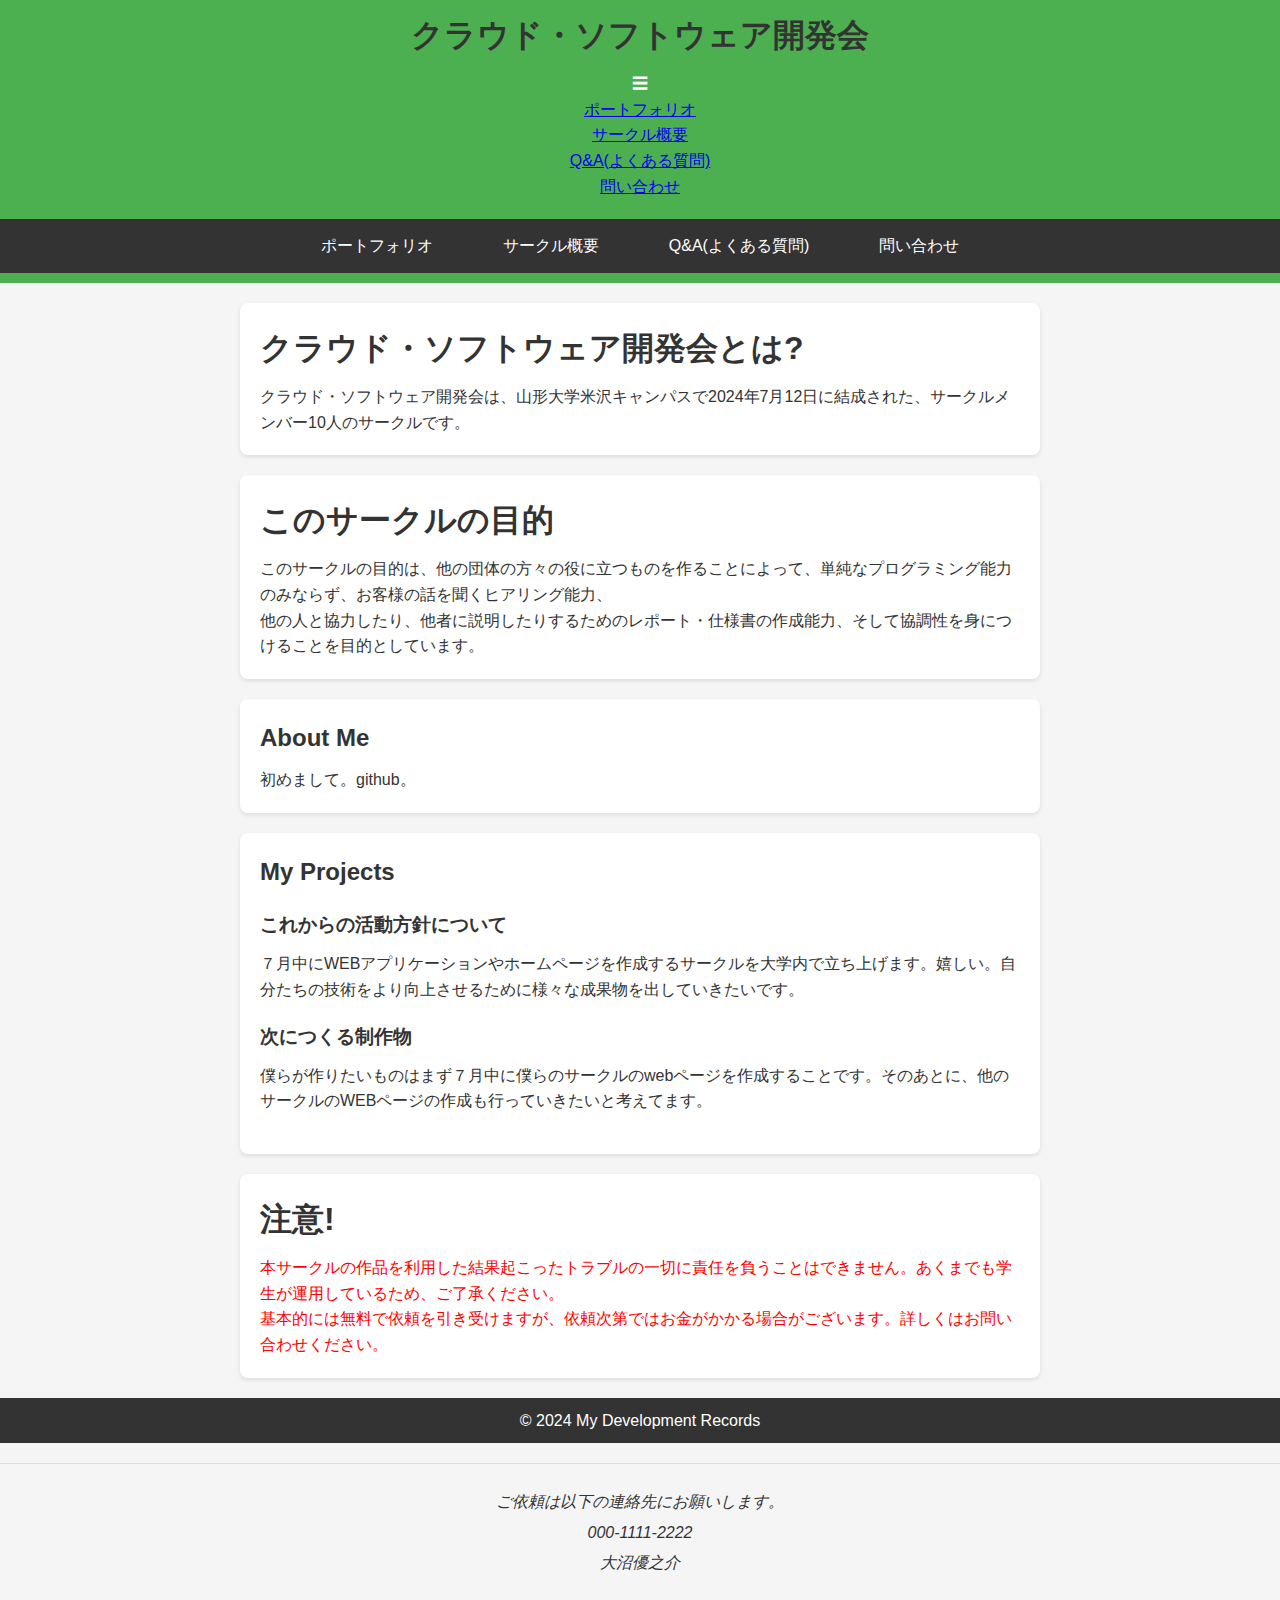
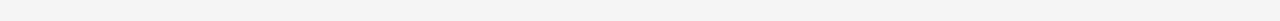
==== index.html @ 0f0a2880 "Update index.html" ====
<!DOCTYPE html>
<html lang="ja">
<head>
    <meta charset="UTF-8">
    <meta name="viewport" content="width=device-width, initial-scale=1.0">
    <title>ホーム</title>
    <link rel="stylesheet" href="css/styles.css">
    <link rel="icon" href="picture/icon.png" type="image/png">
</head>
<body>
    <header>
       <h1>クラウド・ソフトウェア開発会</h1>
        <div class="menu-btn" id="menu-btn">&#9776;</div>
        <nav class="desktop-nav">
            <ul class="main-nav">
                <li><a href="portfolio.html">ポートフォリオ</a></li>
                <li><a href="index.html">サークル概要</a></li>
                <li><a href="FAQ.html">Q&A(よくある質問)</a></li>
                <li><a href="question.html">問い合わせ</a></li>
            </ul>
        </nav>
    </header>
    
    <!-- モバイル用ナビゲーションメニュー -->
    <header class="mobile-header" id="mobile-header">
        <nav>
            <ul class="mobile-nav">
                <li><a href="portfolio.html">ポートフォリオ</a></li>
                <li><a href="index.html">サークル概要</a></li>
                <li><a href="FAQ.html">Q&A(よくある質問)</a></li>
                <li><a href="question.html">問い合わせ</a></li>
            </ul>
        </nav>
    </header>
    <header class="page-header">
    <nav>
        <ul class="main-nav">
            <li><a href="portfolio.html">ポートフォリオ</a></li>
            <li><a href="index.html">サークル概要</a></li>
            <li><a href="FAQ.html">Q&A(よくある質問)</a></li>
            <li><a href="question.html">問い合わせ</a></li>
        </ul>
    </nav>
    </header>
    <section id="ThisSurcle">
        <h1>クラウド・ソフトウェア開発会とは?</h1>
        <p>クラウド・ソフトウェア開発会は、山形大学米沢キャンパスで2024年7月12日に結成された、サークルメンバー10人のサークルです。</p>
    </section>
    <section id="purpose">
        <h1>このサークルの目的</h1>
        <p>このサークルの目的は、他の団体の方々の役に立つものを作ることによって、単純なプログラミング能力のみならず、お客様の話を聞くヒアリング能力、</p>
        <p> 他の人と協力したり、他者に説明したりするためのレポート・仕様書の作成能力、そして協調性を身につけることを目的としています。</p>
    </section>
    <section id="about">
        <h2>About Me</h2>
        <p>初めまして。github。</p>
        
    </section>
    <section id="projects">
        <h2>My Projects</h2>
        <div class="project">
            <h3>これからの活動方針について</h3>
            <p>７月中にWEBアプリケーションやホームページを作成するサークルを大学内で立ち上げます。嬉しい。自分たちの技術をより向上させるために様々な成果物を出していきたいです。</p>

        </div>
        <div class="project">
            <h3>次につくる制作物</h3>
            <p>僕らが作りたいものはまず７月中に僕らのサークルのwebページを作成することです。そのあとに、他のサークルのWEBページの作成も行っていきたいと考えてます。</p>
        </div>
    </section>
    <section id="warning">
    <h1>注意!</h1>
    <ins>
        <p>本サークルの作品を利用した結果起こったトラブルの一切に責任を負うことはできません。あくまでも学生が運用しているため、ご了承ください。</p>
        <p>基本的には無料で依頼を引き受けますが、依頼次第ではお金がかかる場合がございます。詳しくはお問い合わせください。</p>
    </ins>
        </section>
    <footer>
        <p>&copy; 2024 My Development Records</p>
    </footer>
    <address>
    <p>ご依頼は以下の連絡先にお願いします。</p>
        <p>000-1111-2222</p>
        <p>大沼優之介</p>
    </address>
    <script src="javascript/main.js"></script>
</body>
</html>
---- css/styles.css ----
/* Reset some basic elements */
body, h1, h2, p, ul, li, header, nav, section, footer, address {
    margin: 0;
    padding: 0;
    box-sizing: border-box;
}

/* General styles */
body {
    font-family: Arial, sans-serif;
    line-height: 1.6;
    color: #333;
    background-color: #f5f5f5;
}

header {
    background-color: #4CAF50;
    color: white;
    padding: 10px 0;
    text-align: center;
}

.header-container {
    width: 90%;
    margin: 0 auto;
}

/* PC用の追加のスタイル */
.menu-btn {
    display: block; /* ハンバーガーメニューボタンをブロック要素として表示 */
    cursor: pointer; /* ポインターを表示してクリック可能にする */
}

.desktop-nav {
    display: none; /* PCでは通常のナビゲーションメニューを非表示にする */
}

@media screen and (min-width: 768px) {
    .desktop-nav {
        display: block; /* PCでのみ通常のナビゲーションメニューを表示 */
    }
    .mobile-header {
        display: none; /* PCではモバイル用ナビゲーションメニューを非表示にする */
    }
}

.mobile-header {
    display: none; /* 最初は非表示 */
    position: fixed;
    top: 10px; /* スクロールしても画面の上部に固定 */
    right: 10px; /* 右上に固定 */
    background-color: #f9f9f9;
    width: 50%; /* 画面幅の50%を占める */
    max-width: 300px; /* 最大幅を設定 */
    padding: 10px 20px;
    text-align: center;
    z-index: 1000; /* メニューが最前面に表示されるように */
}

.mobile-nav {
    list-style-type: none;
    padding: 0;
}
.mobile-nav li {
    margin-bottom: 10px;
}
.mobile-nav li a {
    display: block;
    padding: 10px;
    text-decoration: none;
    color: #333;
}

.page-header nav {
    background-color: #333;
    overflow: hidden;
}

.page-header .main-nav {
    list-style: none;
    padding: 0;
    margin: 0;
    display: flex;
    justify-content: center;
}

.page-header .main-nav li {
    margin: 0 15px;
}

.page-header .main-nav a {
    color: white;
    text-decoration: none;
    padding: 14px 20px;
    display: block;
    text-align: center;
}

.page-header .main-nav a:hover {
    background-color: #ddd;
    color: black;
}

/* Section styles */
section {
    padding: 20px;
    margin: 20px 0;
    background-color: white;
    border-radius: 8px;
    box-shadow: 0 2px 4px rgba(0, 0, 0, 0.1);
}

#ThisSurcle, #purpose, #about, #projects, #warning {
    max-width: 800px;
    margin: 20px auto;
    padding: 20px;
}

h1, h2, h3 {
    margin-bottom: 10px;
    color: #333;
}

h1 {
    font-size: 2em;
}
.special-text {
    color: blue; /* 特定のクラス（.special-text）に適用されるテキスト色を緑色に設定 */
}
h2 {
    font-size: 1.5em;
}

h3 {
    font-size: 1.2em;
}

/* Project section */
.project {
    margin-bottom: 20px;
}

/* Footer styles */
footer {
    background-color: #333;
    color: white;
    text-align: center;
    padding: 10px 0;
}

footer p {
    margin: 0;
}

/* Address styles */
address {
    background-color: #f5f5f5;
    color: #333;
    text-align: center;
    padding: 20px 0;
    margin: 20px 0;
    border-top: 1px solid #ddd;
}

address p {
    margin: 5px 0;
}

ins {
    text-decoration: none;
    color: red;
}
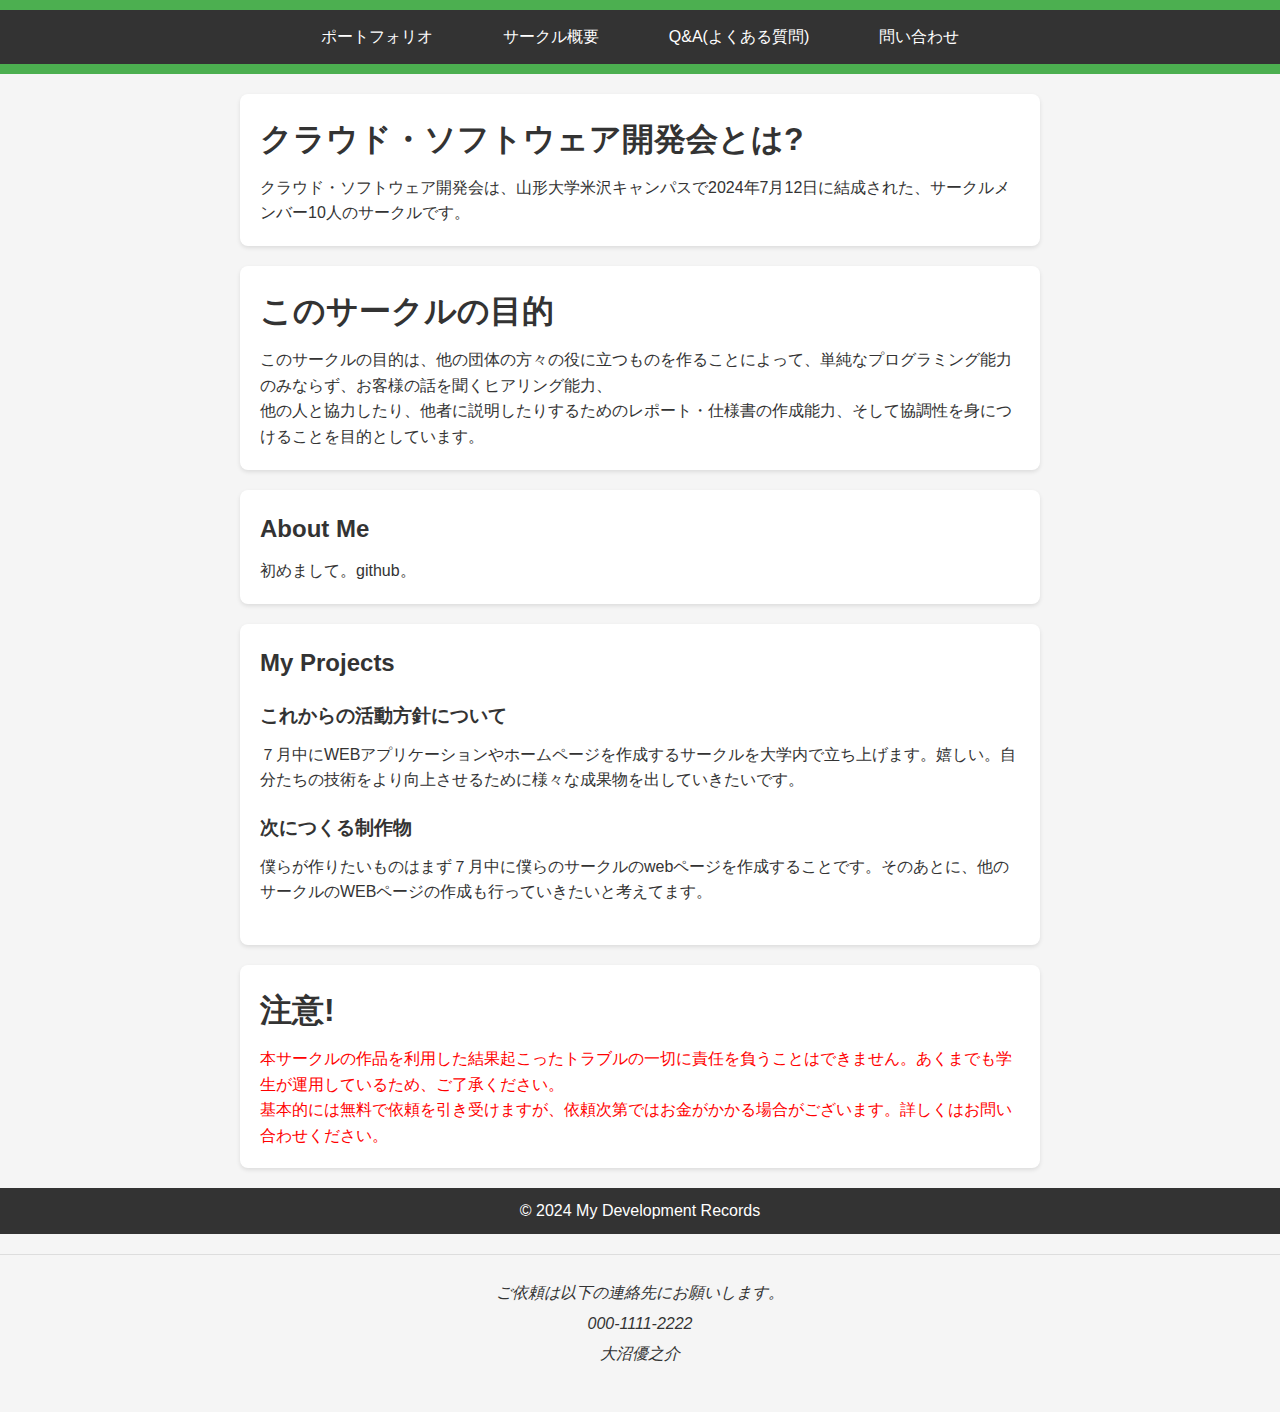
==== commit 1ab3ff17: "Update index.html" ====
--- a/index.html
+++ b/index.html
@@ -8,7 +8,7 @@
     <link rel="icon" href="picture/icon.png" type="image/png">
 </head>
 <body>
-    <header>
+    <header class="mobile-header" id="mobile-header">
        <h1>クラウド・ソフトウェア開発会</h1>
         <div class="menu-btn" id="menu-btn">&#9776;</div>
         <nav class="desktop-nav">
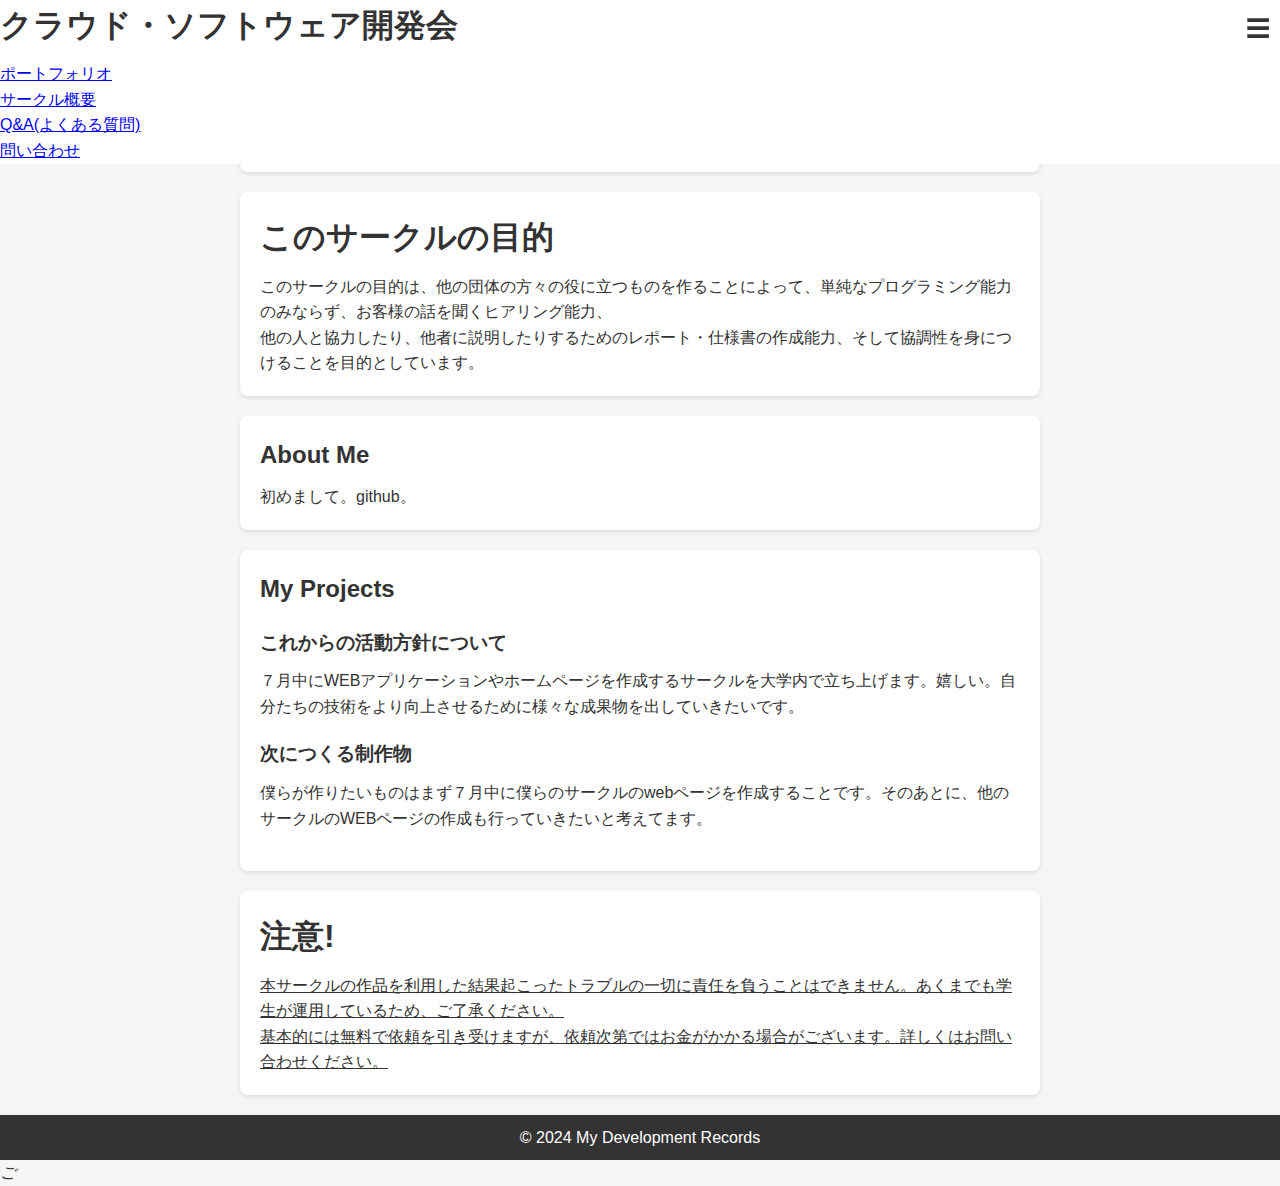
==== commit 16305077: "Update index.html" ====
--- a/index.html
+++ b/index.html
@@ -8,8 +8,8 @@
     <link rel="icon" href="picture/icon.png" type="image/png">
 </head>
 <body>
-    <header class="mobile-header" id="mobile-header">
-       <h1>クラウド・ソフトウェア開発会</h1>
+    <header class="desktop-header">
+        <h1>クラウド・ソフトウェア開発会</h1>
         <div class="menu-btn" id="menu-btn">&#9776;</div>
         <nav class="desktop-nav">
             <ul class="main-nav">
@@ -32,16 +32,7 @@
             </ul>
         </nav>
     </header>
-    <header class="page-header">
-    <nav>
-        <ul class="main-nav">
-            <li><a href="portfolio.html">ポートフォリオ</a></li>
-            <li><a href="index.html">サークル概要</a></li>
-            <li><a href="FAQ.html">Q&A(よくある質問)</a></li>
-            <li><a href="question.html">問い合わせ</a></li>
-        </ul>
-    </nav>
-    </header>
+
     <section id="ThisSurcle">
         <h1>クラウド・ソフトウェア開発会とは?</h1>
         <p>クラウド・ソフトウェア開発会は、山形大学米沢キャンパスで2024年7月12日に結成された、サークルメンバー10人のサークルです。</p>
@@ -54,14 +45,12 @@
     <section id="about">
         <h2>About Me</h2>
         <p>初めまして。github。</p>
-        
     </section>
     <section id="projects">
         <h2>My Projects</h2>
         <div class="project">
             <h3>これからの活動方針について</h3>
             <p>７月中にWEBアプリケーションやホームページを作成するサークルを大学内で立ち上げます。嬉しい。自分たちの技術をより向上させるために様々な成果物を出していきたいです。</p>
-
         </div>
         <div class="project">
             <h3>次につくる制作物</h3>
@@ -69,20 +58,14 @@
         </div>
     </section>
     <section id="warning">
-    <h1>注意!</h1>
-    <ins>
-        <p>本サークルの作品を利用した結果起こったトラブルの一切に責任を負うことはできません。あくまでも学生が運用しているため、ご了承ください。</p>
-        <p>基本的には無料で依頼を引き受けますが、依頼次第ではお金がかかる場合がございます。詳しくはお問い合わせください。</p>
-    </ins>
-        </section>
+        <h1>注意!</h1>
+        <ins>
+            <p>本サークルの作品を利用した結果起こったトラブルの一切に責任を負うことはできません。あくまでも学生が運用しているため、ご了承ください。</p>
+            <p>基本的には無料で依頼を引き受けますが、依頼次第ではお金がかかる場合がございます。詳しくはお問い合わせください。</p>
+        </ins>
+    </section>
     <footer>
         <p>&copy; 2024 My Development Records</p>
     </footer>
     <address>
-    <p>ご依頼は以下の連絡先にお願いします。</p>
-        <p>000-1111-2222</p>
-        <p>大沼優之介</p>
-    </address>
-    <script src="javascript/main.js"></script>
-</body>
-</html>
+        <p>ご
--- a/css/styles.css
+++ b/css/styles.css
@@ -14,10 +14,11 @@
 }
 
 header {
-    background-color: #4CAF50;
-    color: white;
-    padding: 10px 0;
-    text-align: center;
+    position: fixed;
+    top: 0;
+    width: 100%;
+    background-color: white;
+    z-index: 1000;
 }
 
 .header-container {
@@ -27,48 +28,58 @@
 
 /* PC用の追加のスタイル */
 .menu-btn {
-    display: block; /* ハンバーガーメニューボタンをブロック要素として表示 */
-    cursor: pointer; /* ポインターを表示してクリック可能にする */
+    position: fixed;
+    top: 10px;
+    right: 10px;
+    font-size: 24px;
+    cursor: pointer;
+    z-index: 1001;
 }
 
 .desktop-nav {
-    display: none; /* PCでは通常のナビゲーションメニューを非表示にする */
+    display: none;
 }
 
 @media screen and (min-width: 768px) {
     .desktop-nav {
-        display: block; /* PCでのみ通常のナビゲーションメニューを表示 */
+        display: block;
     }
     .mobile-header {
-        display: none; /* PCではモバイル用ナビゲーションメニューを非表示にする */
+        display: none;
     }
 }
 
 .mobile-header {
-    display: none; /* 最初は非表示 */
+    display: none;
     position: fixed;
-    top: 10px; /* スクロールしても画面の上部に固定 */
-    right: 10px; /* 右上に固定 */
+    top: 0;
+    right: 0;
     background-color: #f9f9f9;
-    width: 50%; /* 画面幅の50%を占める */
-    max-width: 300px; /* 最大幅を設定 */
+    width: 50%;
+    max-width: 300px;
     padding: 10px 20px;
     text-align: center;
-    z-index: 1000; /* メニューが最前面に表示されるように */
+    z-index: 1000;
 }
 
 .mobile-nav {
     list-style-type: none;
     padding: 0;
 }
+
 .mobile-nav li {
     margin-bottom: 10px;
 }
+
 .mobile-nav li a {
     display: block;
     padding: 10px;
     text-decoration: none;
     color: #333;
+}
+
+.mobile-nav.active {
+    display: block;
 }
 
 .page-header nav {
@@ -124,9 +135,7 @@
 h1 {
     font-size: 2em;
 }
-.special-text {
-    color: blue; /* 特定のクラス（.special-text）に適用されるテキスト色を緑色に設定 */
-}
+
 h2 {
     font-size: 1.5em;
 }
@@ -154,19 +163,4 @@
 
 /* Address styles */
 address {
-    background-color: #f5f5f5;
-    color: #333;
-    text-align: center;
-    padding: 20px 0;
-    margin: 20px 0;
-    border-top: 1px solid #ddd;
-}
-
-address p {
-    margin: 5px 0;
-}
-
-ins {
-    text-decoration: none;
-    color: red;
-}
+    background
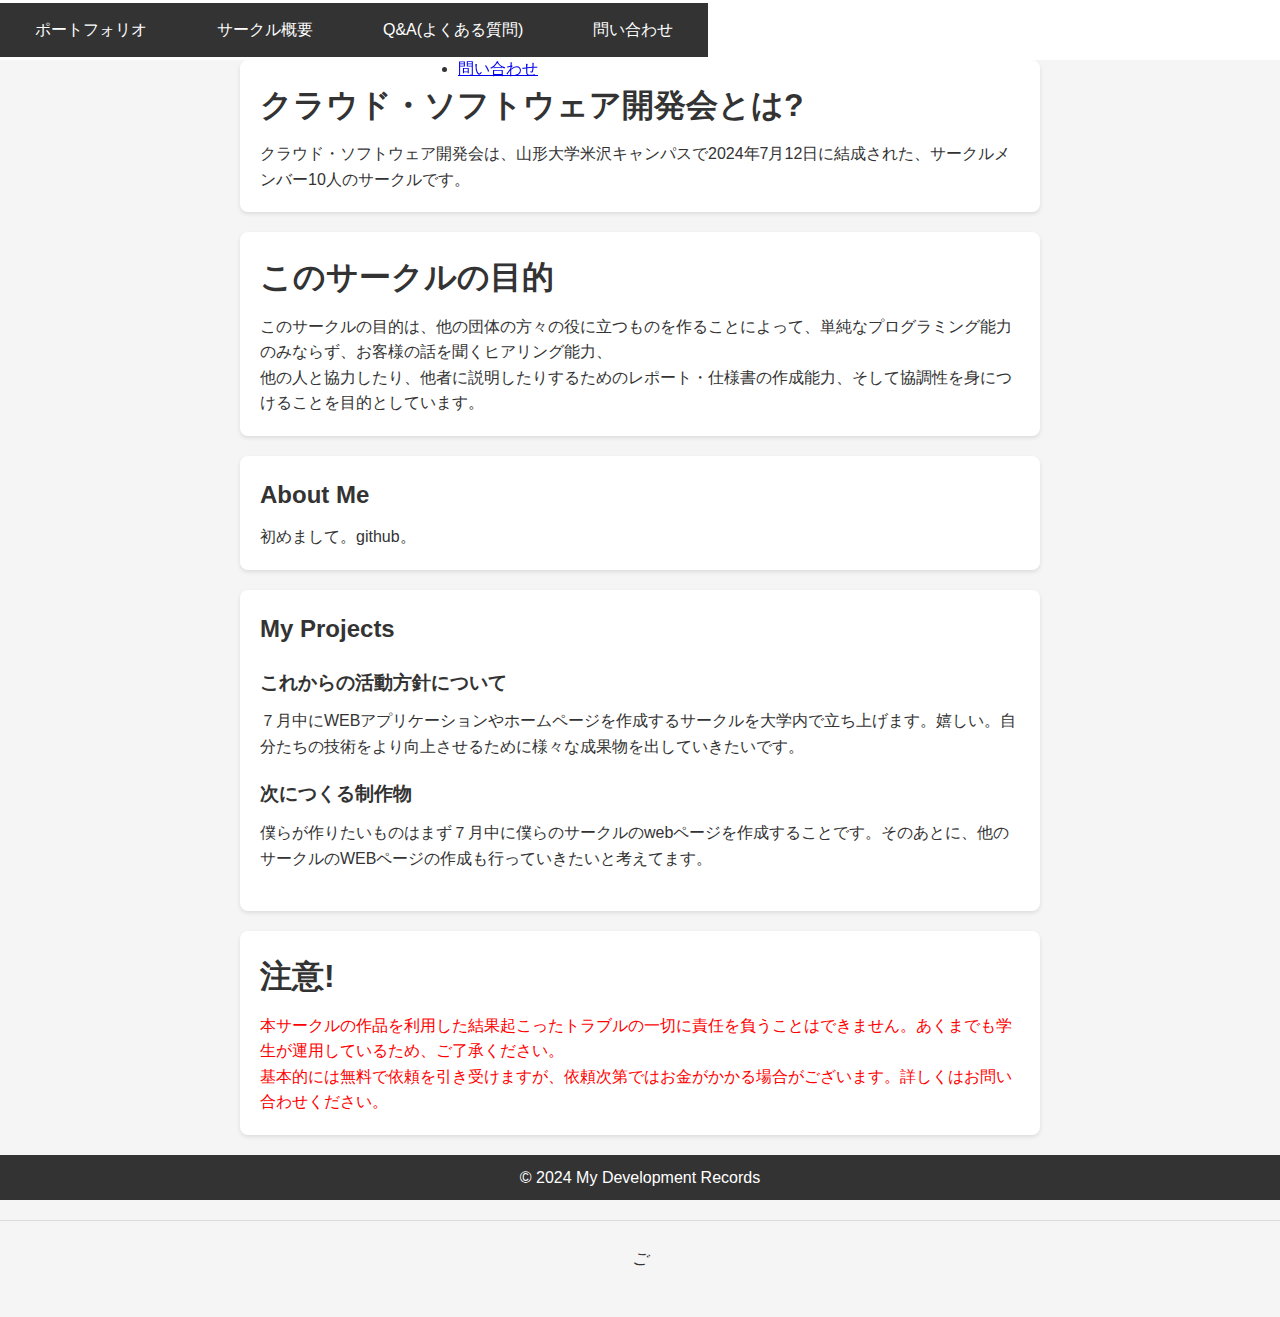
==== commit 5a6681e8: "Update index.html" ====
--- a/index.html
+++ b/index.html
@@ -32,7 +32,16 @@
             </ul>
         </nav>
     </header>
-
+    <header class="page-header">
+    <nav>
+        <ul class="main-nav">
+            <li><a href="portfolio.html">ポートフォリオ</a></li>
+            <li><a href="main.html">サークル概要</a></li>
+            <li><a href="FAQ.html">Q&A(よくある質問)</a></li>
+            <li><a href="question.html">問い合わせ</a></li>
+        </ul>
+    </nav>
+    </header>
     <section id="ThisSurcle">
         <h1>クラウド・ソフトウェア開発会とは?</h1>
         <p>クラウド・ソフトウェア開発会は、山形大学米沢キャンパスで2024年7月12日に結成された、サークルメンバー10人のサークルです。</p>
--- a/css/styles.css
+++ b/css/styles.css
@@ -13,17 +13,26 @@
     background-color: #f5f5f5;
 }
 
+/* ヘッダーの高さを設定 */
 header {
     position: fixed;
     top: 0;
     width: 100%;
-    background-color: white;
-    z-index: 1000;
+    background-color: white; 
+    z-index: 1000; 
+    height: 60px; /* ヘッダーの高さ */
+    display: flex;
+    align-items: center; /* 垂直中央揃え */
 }
 
 .header-container {
     width: 90%;
     margin: 0 auto;
+}
+
+/* コンテンツをヘッダーの高さ分だけ下げる */
+body {
+    margin-top: 60px; /* ヘッダーの高さに合わせる */
 }
 
 /* PC用の追加のスタイル */
@@ -52,7 +61,7 @@
 .mobile-header {
     display: none;
     position: fixed;
-    top: 0;
+    top: 60px; /* ヘッダーの下に配置 */
     right: 0;
     background-color: #f9f9f9;
     width: 50%;
@@ -163,4 +172,20 @@
 
 /* Address styles */
 address {
-    background
+    background-color: #f5f5f5;
+    color: #333;
+    text-align: center;
+    padding: 20px 0;
+    margin: 20px 0;
+    border-top: 1px solid #ddd;
+}
+
+address p {
+    margin: 5px 0;
+}
+
+ins {
+    text-decoration: none;
+    color: red;
+}
+
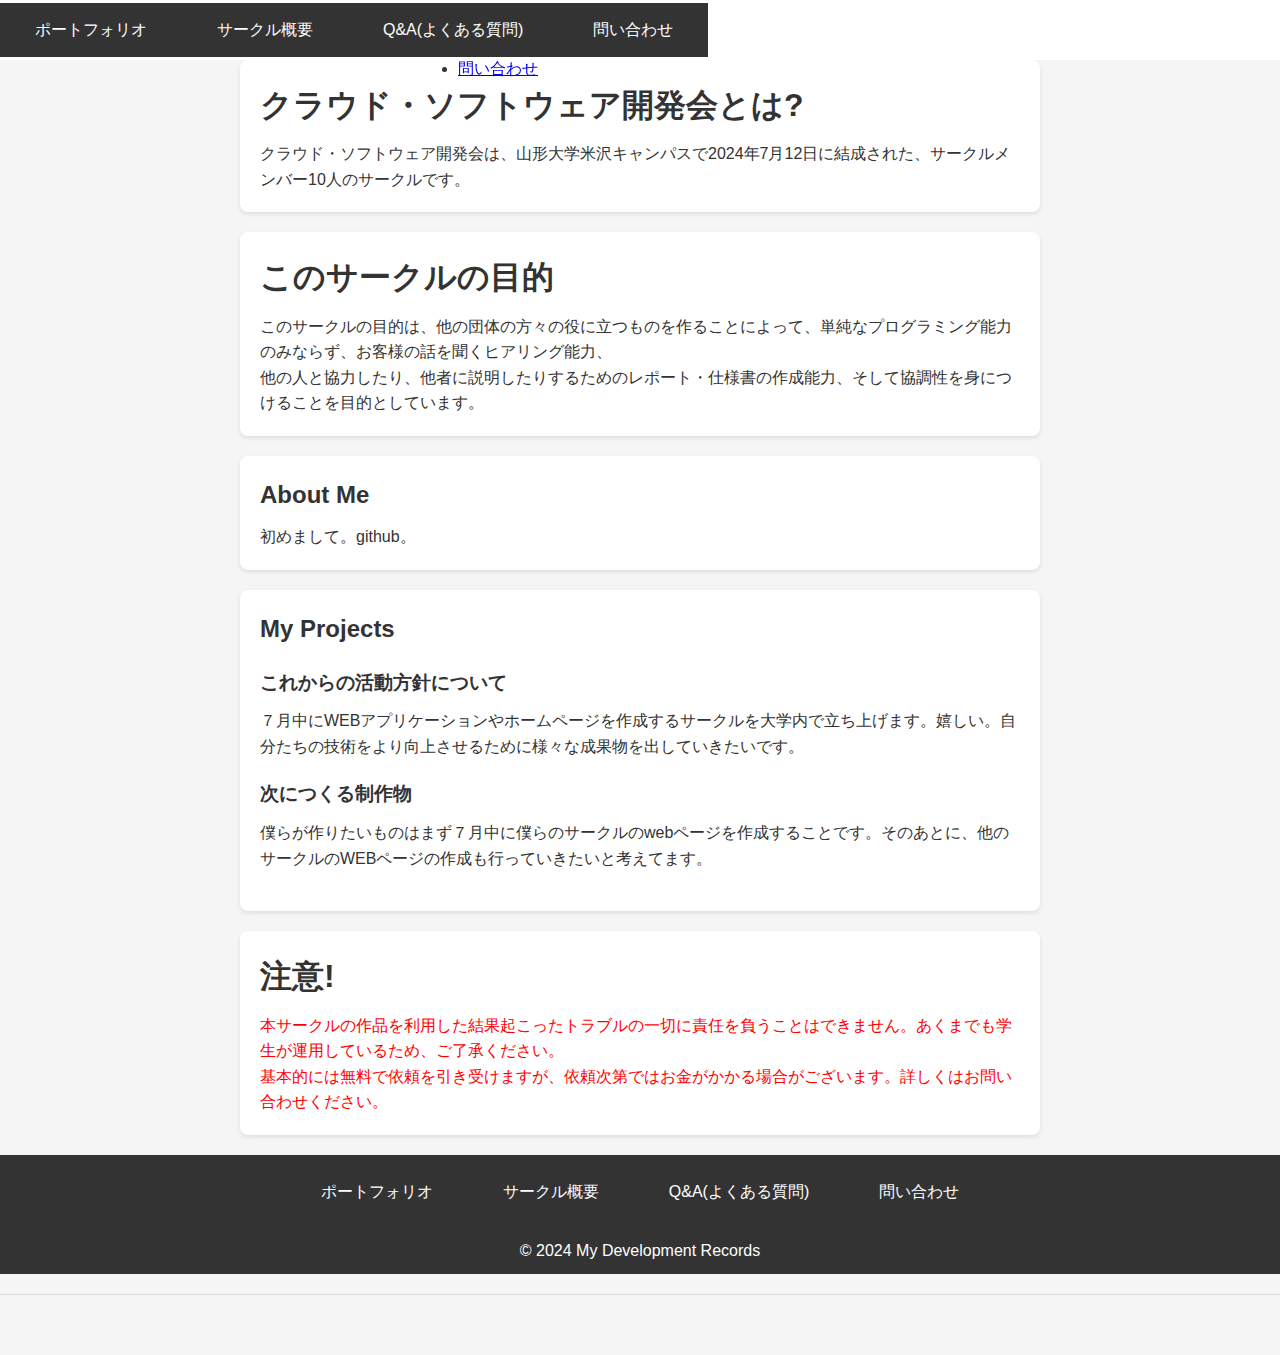
==== commit eb4640cb: "Update index.html" ====
--- a/index.html
+++ b/index.html
@@ -73,8 +73,17 @@
             <p>基本的には無料で依頼を引き受けますが、依頼次第ではお金がかかる場合がございます。詳しくはお問い合わせください。</p>
         </ins>
     </section>
+     <footer class="page-header">
+    <nav>
+        <ul class="main-nav">
+            <li><a href="portfolio.html">ポートフォリオ</a></li>
+            <li><a href="main.html">サークル概要</a></li>
+            <li><a href="FAQ.html">Q&A(よくある質問)</a></li>
+            <li><a href="question.html">問い合わせ</a></li>
+        </ul>
+    </nav>
+     </footer>
     <footer>
         <p>&copy; 2024 My Development Records</p>
     </footer>
     <address>
-        <p>ご
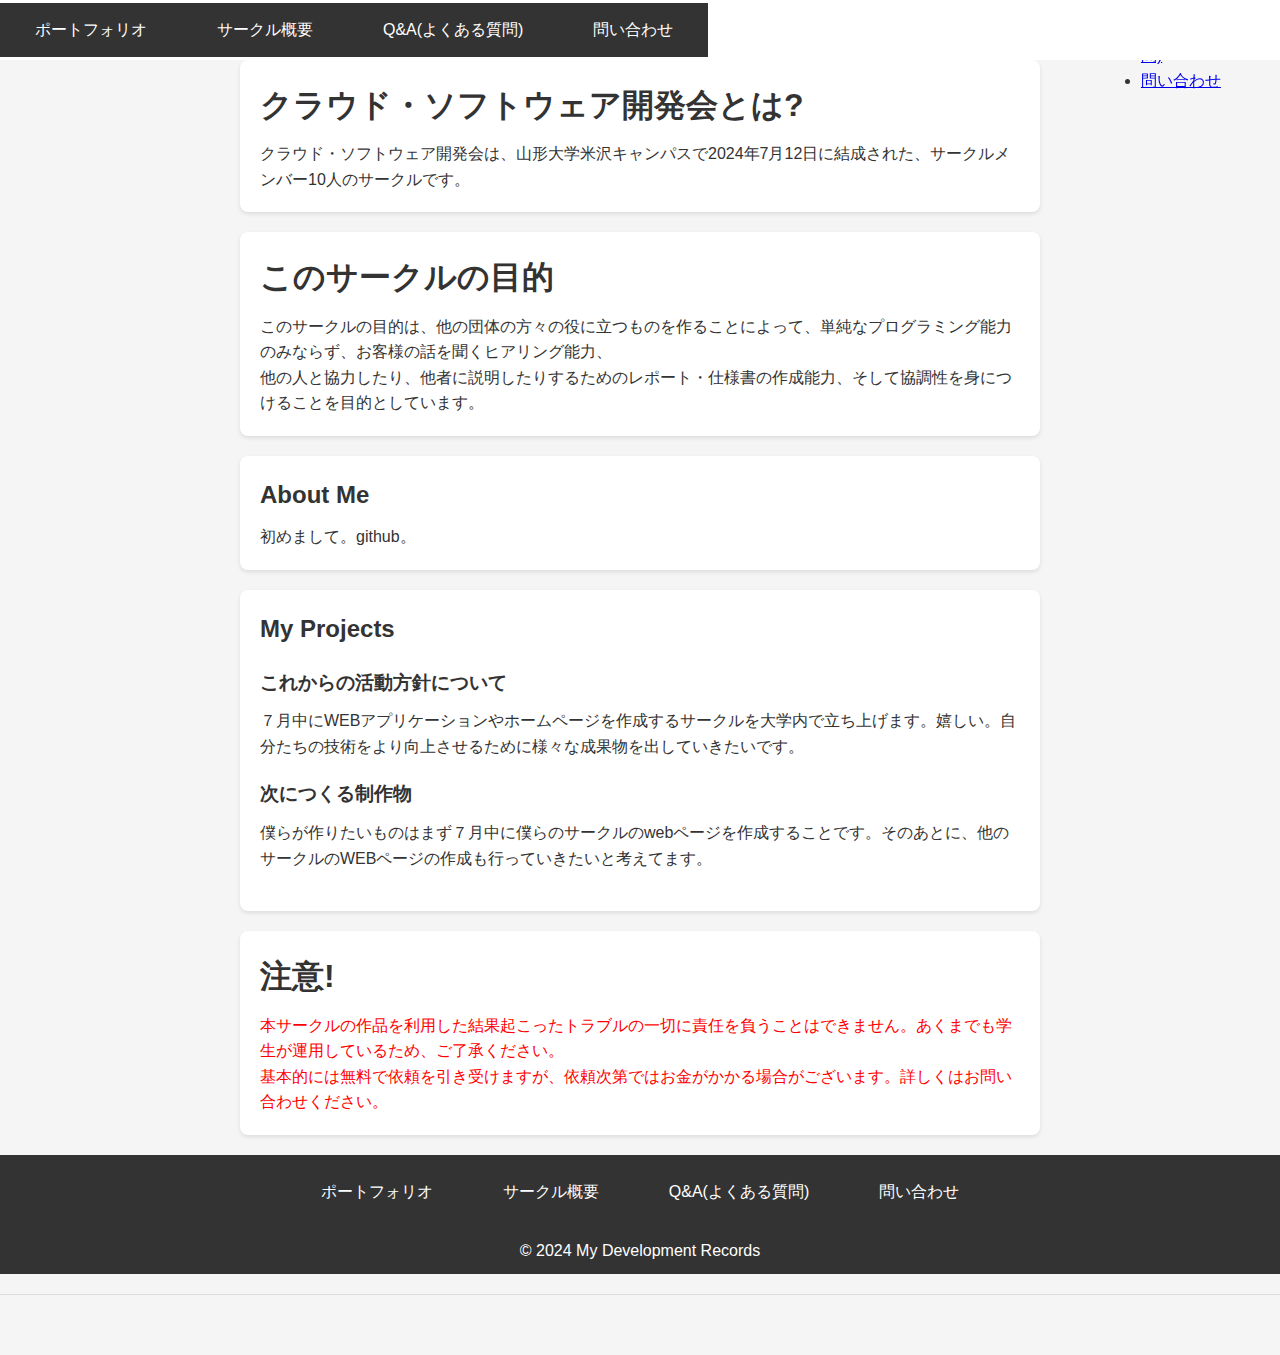
==== commit 6d14463b: "Update index.html" ====
--- a/index.html
+++ b/index.html
@@ -9,8 +9,10 @@
 </head>
 <body>
     <header class="desktop-header">
-        <h1>クラウド・ソフトウェア開発会</h1>
-        <div class="menu-btn" id="menu-btn">&#9776;</div>
+        <div class="header-container">
+            <h1>クラウド・ソフトウェア開発会</h1>
+            <div class="menu-btn" id="menu-btn">&#9776;</div>
+        </div>    
         <nav class="desktop-nav">
             <ul class="main-nav">
                 <li><a href="portfolio.html">ポートフォリオ</a></li>
--- a/css/styles.css
+++ b/css/styles.css
@@ -11,6 +11,34 @@
     line-height: 1.6;
     color: #333;
     background-color: #f5f5f5;
+}
+/* ヘッダーの高さを設定 */
+header.desktop-header {
+    position: fixed;
+    top: 0;
+    width: 100%;
+    background-color: white;
+    z-index: 1000;
+    height: 60px; /* ヘッダーの高さ */
+    display: flex;
+    align-items: center; /* 垂直中央揃え */
+    justify-content: space-between; /* 左右に配置 */
+}
+
+/* ヘッダー内のコンテンツを中央揃え */
+.header-container {
+    width: 90%;
+    margin: 0 auto;
+    display: flex;
+    justify-content: space-between;
+    align-items: center;
+}
+
+/* h1のスタイルを追加 */
+header.desktop-header h1 {
+    margin: 0; /* デフォルトのマージンを削除 */
+    font-size: 1.5em; /* 適切なフォントサイズ */
+    color: #333; /* 文字色 */
 }
 
 /* ヘッダーの高さを設定 */
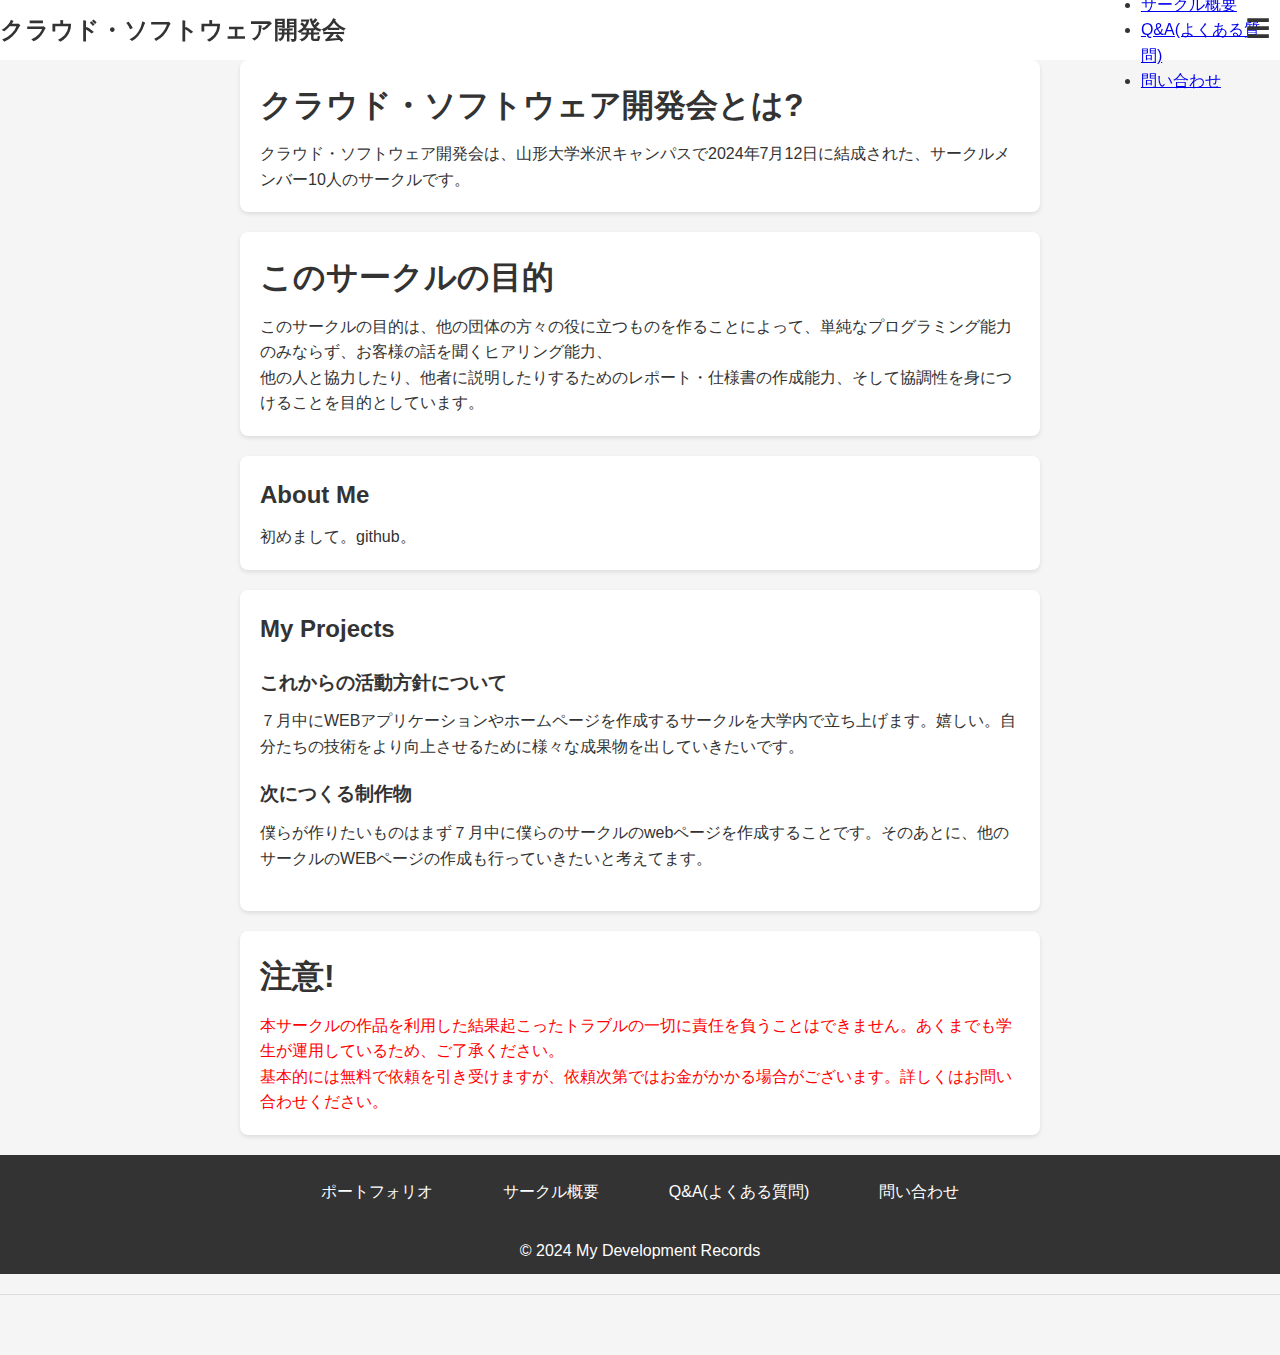
==== commit 93200b0e: "Update index.html" ====
--- a/index.html
+++ b/index.html
@@ -34,16 +34,9 @@
             </ul>
         </nav>
     </header>
-    <header class="page-header">
-    <nav>
-        <ul class="main-nav">
-            <li><a href="portfolio.html">ポートフォリオ</a></li>
-            <li><a href="main.html">サークル概要</a></li>
-            <li><a href="FAQ.html">Q&A(よくある質問)</a></li>
-            <li><a href="question.html">問い合わせ</a></li>
-        </ul>
-    </nav>
-    </header>
+
+    
+    
     <section id="ThisSurcle">
         <h1>クラウド・ソフトウェア開発会とは?</h1>
         <p>クラウド・ソフトウェア開発会は、山形大学米沢キャンパスで2024年7月12日に結成された、サークルメンバー10人のサークルです。</p>
@@ -75,17 +68,24 @@
             <p>基本的には無料で依頼を引き受けますが、依頼次第ではお金がかかる場合がございます。詳しくはお問い合わせください。</p>
         </ins>
     </section>
-     <footer class="page-header">
-    <nav>
-        <ul class="main-nav">
-            <li><a href="portfolio.html">ポートフォリオ</a></li>
-            <li><a href="main.html">サークル概要</a></li>
-            <li><a href="FAQ.html">Q&A(よくある質問)</a></li>
-            <li><a href="question.html">問い合わせ</a></li>
-        </ul>
-    </nav>
-     </footer>
+    
+    <footer class="page-header">
+        <nav>
+            <ul class="main-nav">
+                <li><a href="portfolio.html">ポートフォリオ</a></li>
+                <li><a href="index.html">サークル概要</a></li>
+                <li><a href="FAQ.html">Q&A(よくある質問)</a></li>
+                <li><a href="question.html">問い合わせ</a></li>
+            </ul>
+        </nav>
+    </footer>
+    
     <footer>
         <p>&copy; 2024 My Development Records</p>
     </footer>
     <address>
+    </address>
+    
+    <script src="js/scripts.js"></script>
+</body>
+</html>
--- a/css/styles.css
+++ b/css/styles.css
@@ -4,7 +4,6 @@
     padding: 0;
     box-sizing: border-box;
 }
-
 /* General styles */
 body {
     font-family: Arial, sans-serif;
@@ -24,7 +23,6 @@
     align-items: center; /* 垂直中央揃え */
     justify-content: space-between; /* 左右に配置 */
 }
-
 /* ヘッダー内のコンテンツを中央揃え */
 .header-container {
     width: 90%;
@@ -33,14 +31,12 @@
     justify-content: space-between;
     align-items: center;
 }
-
 /* h1のスタイルを追加 */
 header.desktop-header h1 {
     margin: 0; /* デフォルトのマージンを削除 */
     font-size: 1.5em; /* 適切なフォントサイズ */
     color: #333; /* 文字色 */
 }
-
 /* ヘッダーの高さを設定 */
 header {
     position: fixed;
@@ -62,7 +58,6 @@
 body {
     margin-top: 60px; /* ヘッダーの高さに合わせる */
 }
-
 /* PC用の追加のスタイル */
 .menu-btn {
     position: fixed;
@@ -216,4 +211,3 @@
     text-decoration: none;
     color: red;
 }
-
